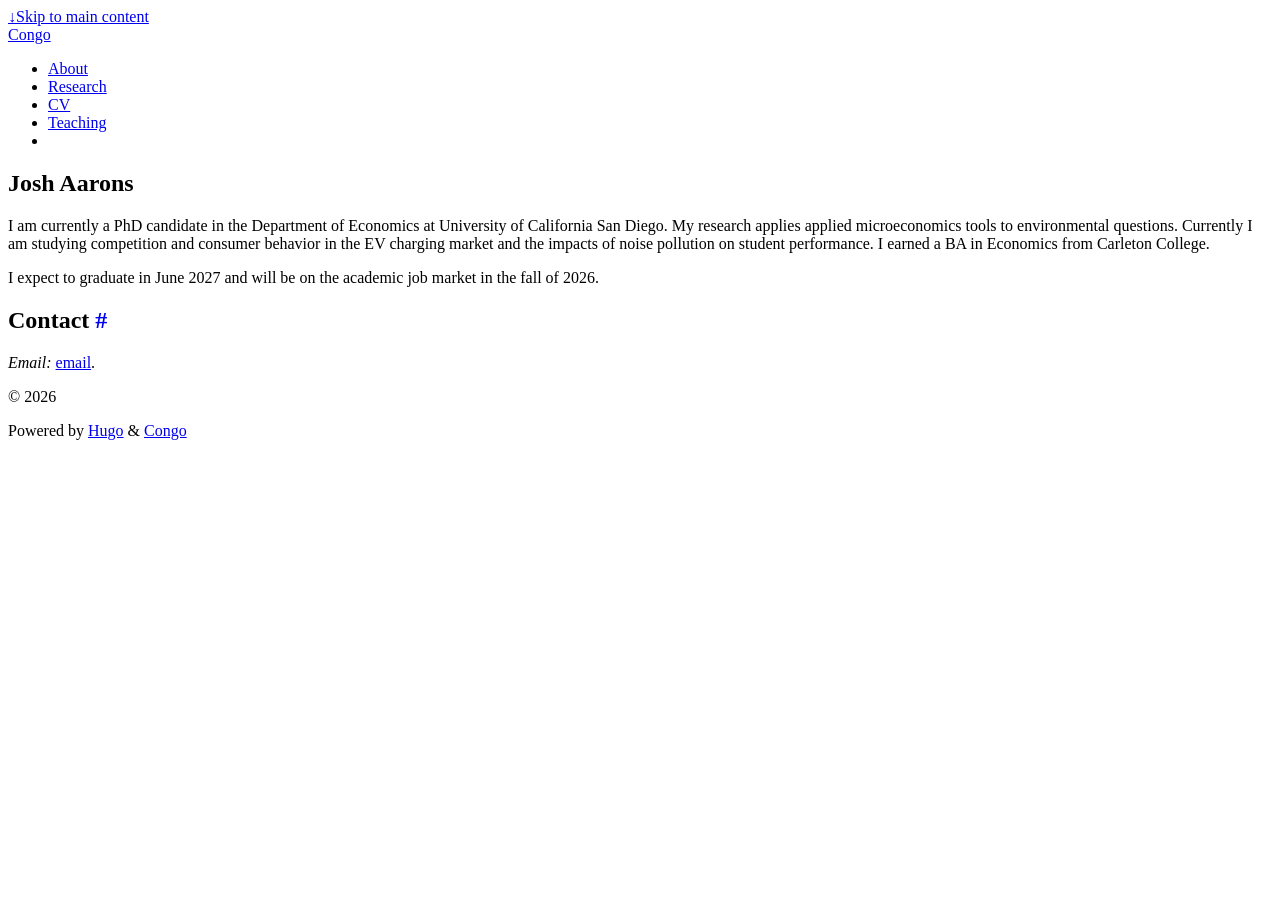
==== public/about/index.html @ 719a51e7 "launch First push" ====
<!doctype html>
<html
  lang="en"
  dir="ltr"
  class="scroll-smooth"
  data-default-appearance="light"
  data-auto-appearance="true"
><head><script src="/livereload.js?mindelay=10&amp;v=2&amp;port=1313&amp;path=livereload" data-no-instant defer></script>
  <meta charset="utf-8" />
  <meta name="viewport" content="width=device-width, initial-scale=1.0" />
  <meta name="theme-color" content="#FFFFFF" />
  
  <title>Josh Aarons &middot; Congo</title>
    <meta name="title" content="Josh Aarons &middot; Congo" />
  
  
  
  
  
  <script
    type="text/javascript"
    src="//localhost:1313/js/appearance.min.8a082f81b27f3cb2ee528df0b0bdc39787034cf2cc34d4669fbc9977c929023c.js"
    integrity="sha256-iggvgbJ/PLLuUo3wsL3Dl4cDTPLMNNRmn7yZd8kpAjw="
  ></script>
  
  
  
  
  
  
  
  
  <link
    type="text/css"
    rel="stylesheet"
    href="//localhost:1313/css/main.bundle.min.100caa677b4bc416cdd884107b203b4869f9b413a19aa57d12069fb826f1abe9.css"
    integrity="sha256-EAyqZ3tLxBbN2IQQeyA7SGn5tBOhmqV9EgafuCbxq&#43;k="
  />
  
  
  
  
  
  
  
  <meta
    name="description"
    content="
      
        
      
    "
  />
  
  
  
  
    <link rel="canonical" href="//localhost:1313/about/" />
  
  
  
    <link rel="apple-touch-icon" sizes="180x180" href="/apple-touch-icon.png" />
    <link rel="icon" type="image/png" sizes="32x32" href="/favicon-32x32.png" />
    <link rel="icon" type="image/png" sizes="16x16" href="/favicon-16x16.png" />
    <link rel="manifest" href="/site.webmanifest" />
  
  
  
  
  
  
  
  
  <meta property="og:url" content="//localhost:1313/about/">
  <meta property="og:site_name" content="Congo">
  <meta property="og:title" content="Josh Aarons">
  <meta property="og:locale" content="en">
  <meta property="og:type" content="article">
    <meta property="article:published_time" content="2026-04-17T00:00:00+00:00">
    <meta property="article:modified_time" content="2026-04-17T00:00:00+00:00">

  
  <meta name="twitter:card" content="summary">
  <meta name="twitter:title" content="Josh Aarons">

  
  <script type="application/ld+json">
  {
    "@context": "https://schema.org",
    "@type": "Article",
    "articleSection": "Congo",
    "name": "Josh Aarons",
    "headline": "Josh Aarons",
    
    
    "inLanguage": "en",
    "url" : "\/\/localhost:1313\/about\/",
    "author" : {
      "@type": "Person",
      "name": ""
    },
    "copyrightYear": "2026",
    "dateCreated": "2026-04-17T00:00:00\u002b00:00",
    "datePublished": "2026-04-17T00:00:00\u002b00:00",
    
    "dateModified": "2026-04-17T00:00:00\u002b00:00",
    
    
    
    "mainEntityOfPage": "true",
    "wordCount": "80"
  }
  </script>
    <script type="application/ld+json">
    {
   "@context": "https://schema.org",
   "@type": "BreadcrumbList",
   "itemListElement": [
     {
       "@type": "ListItem",
       "item": "//localhost:1313/",
       "name": "Congo",
       "position": 1
     },
     {
       "@type": "ListItem",
       "name": "Josh Aarons",
       "position": 2
     }
   ]
 }
  </script>

  
  
  
  
  







  
  

  
  
</head>
<body
    class="m-auto flex h-screen max-w-7xl flex-col bg-neutral px-6 text-lg leading-7 text-neutral-900 dark:bg-neutral-800 dark:text-neutral sm:px-14 md:px-24 lg:px-32"
  >
    <div id="the-top" class="absolute flex self-center">
      <a
        class="-translate-y-8 rounded-b-lg bg-primary-200 px-3 py-1 text-sm focus:translate-y-0 dark:bg-neutral-600"
        href="#main-content"
        ><span class="pe-2 font-bold text-primary-600 dark:text-primary-400">&darr;</span
        >Skip to main content</a
      >
    </div>
    
    
      <header class="py-6 font-semibold text-neutral-900 dark:text-neutral sm:py-10 print:hidden">
  <nav class="flex items-start justify-between sm:items-center">
    
    <div class="flex flex-row items-center">
      
  <a
    class="decoration-primary-500 hover:underline hover:decoration-2 hover:underline-offset-2"
    rel="me"
    href="/"
    >Congo</a
  >

    </div>
    
    
      <ul class="flex list-none flex-col text-end sm:flex-row">
        
          
            
            <li class="group mb-1 sm:mb-0 sm:me-7 sm:last:me-0.5">
              
                <a
                  href="/about/"
                  title="Josh Aarons"
                  
                  
                  ><span
                      class="decoration-primary-500 group-hover:underline group-hover:decoration-2 group-hover:underline-offset-2"
                      >About</span
                    >
                  </a
                >
              
            </li>
          
            
            <li class="group mb-1 sm:mb-0 sm:me-7 sm:last:me-0.5">
              
                <a
                  href="/research/"
                  title="Research"
                  
                  
                  ><span
                      class="decoration-primary-500 group-hover:underline group-hover:decoration-2 group-hover:underline-offset-2"
                      >Research</span
                    >
                  </a
                >
              
            </li>
          
            
            <li class="group mb-1 sm:mb-0 sm:me-7 sm:last:me-0.5">
              
                <a
                  href="/cv/"
                  title="Curriculum Vitae"
                  
                  
                  ><span
                      class="decoration-primary-500 group-hover:underline group-hover:decoration-2 group-hover:underline-offset-2"
                      >CV</span
                    >
                  </a
                >
              
            </li>
          
            
            <li class="group mb-1 sm:mb-0 sm:me-7 sm:last:me-0.5">
              
                <a
                  href="/teaching/"
                  title="Teaching"
                  
                  
                  ><span
                      class="decoration-primary-500 group-hover:underline group-hover:decoration-2 group-hover:underline-offset-2"
                      >Teaching</span
                    >
                  </a
                >
              
            </li>
          
            
            <li class="group mb-1 sm:mb-0 sm:me-7 sm:last:me-0.5">
              
                
                
              
            </li>
          
            
              
          
        
      </ul>
    
  </nav>
</header>

    
    <div class="relative flex grow flex-col">
      <main id="main-content" class="grow">
        
  <article class="max-w-full">
    <header>
      
      <h1 class="mt-0 text-4xl font-extrabold text-neutral-900 dark:text-neutral">
        Josh Aarons
      </h1>
    </header>
    <section class="prose mt-6 max-w-full dark:prose-invert">
      <p>I am currently a PhD candidate in the Department of Economics at University of California San Diego. My research applies applied microeconomics tools to environmental questions. Currently I am studying competition and consumer behavior in the EV charging market and the impacts of noise pollution on student performance. I earned a BA in Economics from Carleton College.</p>
<p>I expect to graduate in June 2027 and will be on the academic job market in the fall of 2026.</p>
<h2 id="contact" class="relative group">Contact <span class="absolute top-0 w-6 transition-opacity opacity-0 -start-6 not-prose group-hover:opacity-100"><a class="group-hover:text-primary-300 dark:group-hover:text-neutral-700" style="text-decoration-line: none !important;" href="#contact" aria-label="Anchor">#</a></span></h2><p><em>Email:</em> <a href="mailto:jaarons@ucsd.edu">email</a>.</p>

    </section>
    <footer class="pt-8">
      

    </footer>
  </article>

      </main>
      
        <div
          class="pointer-events-none absolute bottom-0 end-0 top-[100vh] w-12"
          id="to-top"
          hidden="true"
        >
          <a
            href="#the-top"
            class="pointer-events-auto sticky top-[calc(100vh-5.5rem)] flex h-12 w-12 items-center justify-center rounded-full bg-neutral/50 text-xl text-neutral-700 backdrop-blur hover:text-primary-600 dark:bg-neutral-800/50 dark:text-neutral dark:hover:text-primary-400"
            aria-label="Scroll to top"
            title="Scroll to top"
          >
            &uarr;
          </a>
        </div>
      <footer class="py-10 print:hidden">
  
  
  <div class="flex items-center justify-between">
    <div>
      
      
        <p class="text-sm text-neutral-500 dark:text-neutral-400">
            &copy;
            2026
            
        </p>
      
      
      
        <p class="text-xs text-neutral-500 dark:text-neutral-400">
          
          
          Powered by <a class="hover:underline hover:decoration-primary-400 hover:text-primary-500"
            href="https://gohugo.io/" target="_blank" rel="noopener noreferrer">Hugo</a> &amp; <a class="hover:underline hover:decoration-primary-400 hover:text-primary-500" href="https://github.com/jpanther/congo" target="_blank" rel="noopener noreferrer">Congo</a>
        </p>
      
    </div>
    <div class="flex flex-row items-center">
      
      
      
      
    </div>
  </div>
  
  
</footer>

    </div>
  </body>
</html>
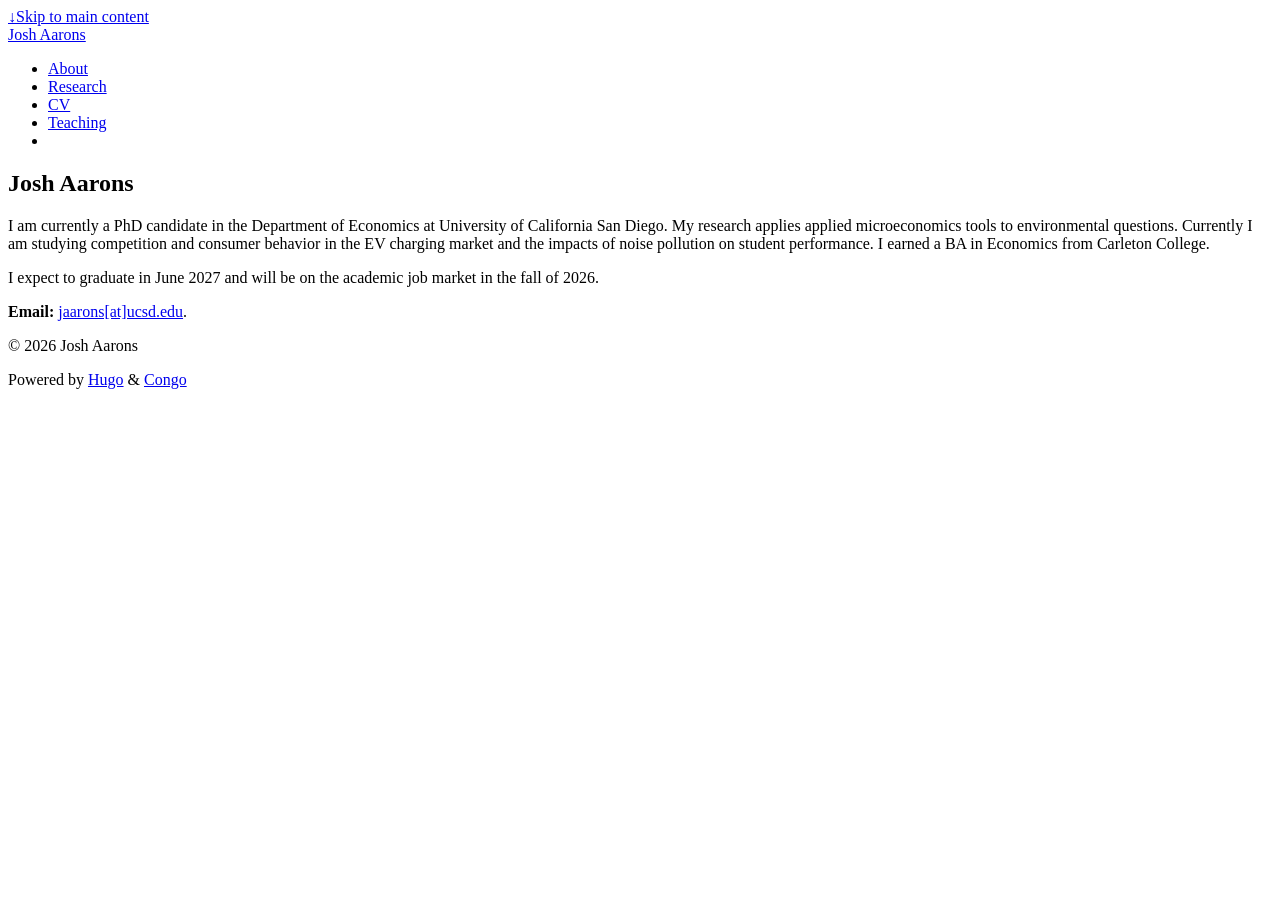
==== commit 0bea9d9c: "Launch ready Website should hopefully launch. Colors are also fixed and I like the layout and conten" ====
--- a/public/about/index.html
+++ b/public/about/index.html
@@ -17,8 +17,8 @@
   <meta name="viewport" content="width=device-width, initial-scale=1.0" />
   <meta name="theme-color" content="#FFFFFF" />
   
-  <title>Josh Aarons &middot; Congo</title>
-    <meta name="title" content="Josh Aarons &middot; Congo" />
+  <title>Josh Aarons &middot; Josh Aarons</title>
+    <meta name="title" content="Josh Aarons &middot; Josh Aarons" />
   
   
   
@@ -36,12 +36,14 @@
   
   
   
+    
+  
   
   <link
     type="text/css"
     rel="stylesheet"
-    href="//localhost:1313/css/main.bundle.min.100caa677b4bc416cdd884107b203b4869f9b413a19aa57d12069fb826f1abe9.css"
-    integrity="sha256-EAyqZ3tLxBbN2IQQeyA7SGn5tBOhmqV9EgafuCbxq&#43;k="
+    href="//localhost:1313/css/main.bundle.min.dd13103f90c251d043684922d140254eabaa99da74428729a6f163bec656f26b.css"
+    integrity="sha256-3RMQP5DCUdBDaEki0UAlTquqmdp0QocppvFjvsZW8ms="
   />
   
   
@@ -79,7 +81,7 @@
   
   
   <meta property="og:url" content="//localhost:1313/about/">
-  <meta property="og:site_name" content="Congo">
+  <meta property="og:site_name" content="Josh Aarons">
   <meta property="og:title" content="Josh Aarons">
   <meta property="og:locale" content="en">
   <meta property="og:type" content="article">
@@ -95,7 +97,7 @@
   {
     "@context": "https://schema.org",
     "@type": "Article",
-    "articleSection": "Congo",
+    "articleSection": "Josh Aarons",
     "name": "Josh Aarons",
     "headline": "Josh Aarons",
     
@@ -104,7 +106,7 @@
     "url" : "\/\/localhost:1313\/about\/",
     "author" : {
       "@type": "Person",
-      "name": ""
+      "name": "Josh Aarons"
     },
     "copyrightYear": "2026",
     "dateCreated": "2026-04-17T00:00:00\u002b00:00",
@@ -115,7 +117,7 @@
     
     
     "mainEntityOfPage": "true",
-    "wordCount": "80"
+    "wordCount": "79"
   }
   </script>
     <script type="application/ld+json">
@@ -126,7 +128,7 @@
      {
        "@type": "ListItem",
        "item": "//localhost:1313/",
-       "name": "Congo",
+       "name": "Josh Aarons",
        "position": 1
      },
      {
@@ -140,6 +142,14 @@
 
   
   
+    <meta name="author" content="Josh Aarons" />
+  
+  
+    
+      <link href="mailto:jaarons@ucsd.edu" rel="me" />
+    
+      <link href="https://github.com/jaarons-econ" rel="me" />
+    
   
   
   
@@ -178,7 +188,7 @@
     class="decoration-primary-500 hover:underline hover:decoration-2 hover:underline-offset-2"
     rel="me"
     href="/"
-    >Congo</a
+    >Josh Aarons</a
   >
 
     </div>
@@ -286,7 +296,7 @@
     <section class="prose mt-6 max-w-full dark:prose-invert">
       <p>I am currently a PhD candidate in the Department of Economics at University of California San Diego. My research applies applied microeconomics tools to environmental questions. Currently I am studying competition and consumer behavior in the EV charging market and the impacts of noise pollution on student performance. I earned a BA in Economics from Carleton College.</p>
 <p>I expect to graduate in June 2027 and will be on the academic job market in the fall of 2026.</p>
-<h2 id="contact" class="relative group">Contact <span class="absolute top-0 w-6 transition-opacity opacity-0 -start-6 not-prose group-hover:opacity-100"><a class="group-hover:text-primary-300 dark:group-hover:text-neutral-700" style="text-decoration-line: none !important;" href="#contact" aria-label="Anchor">#</a></span></h2><p><em>Email:</em> <a href="mailto:jaarons@ucsd.edu">email</a>.</p>
+<p><strong>Email:</strong> <a href="mailto:jaarons@ucsd.edu">jaarons[at]ucsd.edu</a>.</p>
 
     </section>
     <footer class="pt-8">
@@ -321,7 +331,7 @@
         <p class="text-sm text-neutral-500 dark:text-neutral-400">
             &copy;
             2026
-            
+            Josh Aarons
         </p>
       
       
